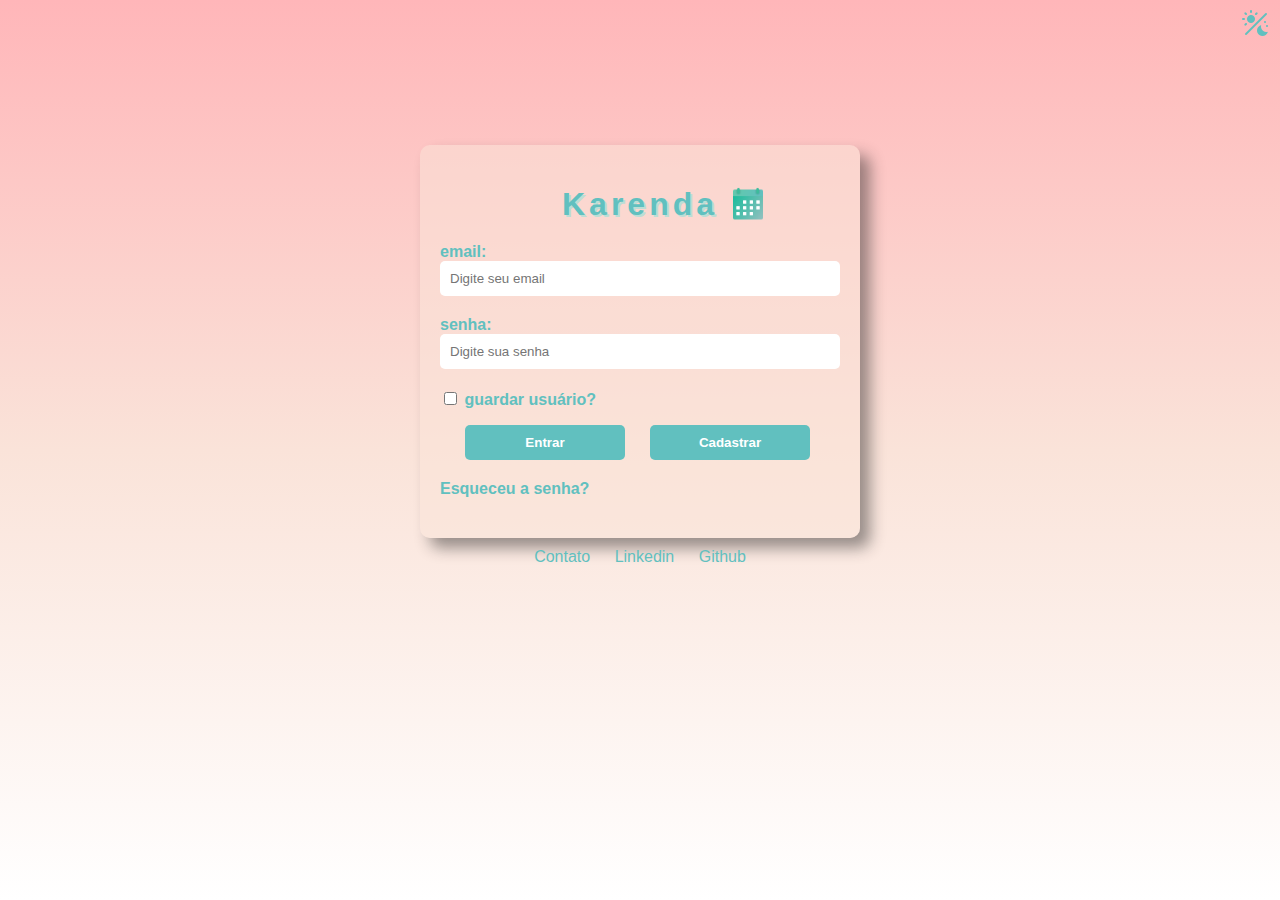
==== index.html @ 69d1fd96 "icon label id name change" ====
<!DOCTYPE html>
<html lang="pt-BR">
<head>
    <meta charset="UTF-8">
    <meta http-equiv="X-UA-Compatible" content="IE=edge">
    <meta name="viewport" content="width=device-width, initial-scale=1.0">
    <link rel="stylesheet" href="css/style.css">
    <link rel="shortcut icon" href="/pictures/calendar2.png" type="image/x-icon">
    <title>Karenda</title>
</head>
<body>
    <header>
        <label for="switch" id="lswitch">
            <a id="switch" href="#"><img src="/pictures/daynight1.png"></a>
        </label>
    </header>
    <div class="login_div">
        <h1 class="ktitle">Karenda</h1>
        <form method="get" action="#" class="form_login">
            email: <input id="iemail" type="email" placeholder="Digite seu email">
            senha: <input id="isenha" type="password" placeholder="Digite sua senha">
            <input type="checkbox" id="save-curuser">
            <label for="save-curuser">guardar usuário?</label><br>
            <input id="bentrar" type="submit" value="Entrar"><a href="cadastro.html"><input id="bcadastro" type="button" value="Cadastrar"></a>
            <a id="forgot" href="#">Esqueceu a senha?</a>
        </form>
    </div>
    <footer>
        <a href="#">Contato</a>
        <a href="https://www.linkedin.com/in/uever/">Linkedin</a>
        <a href="https://github.com/u-ever">Github</a>      
    </footer>
    <script src="js/darkmode.js"></script>
</body>
</html>
---- css/style.css ----
:root {
    --body-bg-color: linear-gradient(#FFB6B9,#FAE3D9, white);
    --body-color: #61C0BF;
    --div-bg-color: #fae3d983;
    --title-shadow-color: #BBDED6;
    --div-bg-shadow: rgba(43, 40, 40, 0.473);
    --div-bg-shadow-hover: rgba(177, 167, 167, 0.473);
    --btn-text-color: #FFFFFF;
    --btn-bg-hover-color: #cadada;
    --a-hover-color: rgba(32, 96, 170, 0.589);
    --checkbox-color: #61C0BF;
    --a-icon-color-mode: grayscale(0);
}

.dark-mode {
    --body-bg-color: linear-gradient(#261C2C,#3E2C41, #5C527F);
    --body-color: #2b2031;
    --div-bg-color: #fae3d983;
    --title-shadow-color: #cfcada;
    --div-bg-shadow: rgba(43, 40, 40, 0.473);
    --div-bg-shadow-hover: rgba(128, 120, 120, 0.473);
    --btn-text-color: #FFFFFF;
    --btn-bg-hover-color: #cfcada;
    --btn-hover-color: #2b2031;
    --a-hover-color: #cfcada;
    --checkbox-color: #cfcada;
    --a-icon-color-mode: grayscale(1);
}

html {
    margin: 0;
    padding: 0;
}

body {
    display: block;
    background-image: var(--body-bg-color);
    background-size: cover;
    background-attachment: fixed;
    font-family:'Franklin Gothic Medium', 'Arial Narrow', Arial, sans-serif;
}

header {
    border: 1px solid transparent;
}

/* Login / Cadastro
==============================================*/



.ktitle, .ktitle_cadastro{
    font-family: Verdana, Geneva, Tahoma, sans-serif;
    letter-spacing: 4px;
    text-shadow: 2px 2px var(--title-shadow-color);
    text-align: center;
    background-image: url(/pictures/calendar2.png);
    background-size: 40px;
    background-repeat: no-repeat;
    background-position: calc(100% - 20%);
}

.ktitle_cadastro{
    background-position: calc(100% - 18%);
}

.login_div, .cadastro_div {
    font-weight: 900;
    color: var(--body-color);
    background-color: var(--div-bg-color);
    box-shadow: 10px 10px 15px var(--div-bg-shadow);
    text-align: left;
    max-width: 400px;    
    padding: 20px;
    border-radius: 10px;
    margin: auto;
    margin-top: 15vh;
    overflow: hidden;
}

.login_div *, .cadastro_div * {
    margin-bottom: 20px;
    border: none;
    border-radius: 5px;
}

#iemail, #isenha, #cnome, #cemail, #ccelular, #csenha, #cempresa, #cgrupo {
    width: 100%;
    box-sizing: border-box;
    padding: 10px;
}

.login_div a, a:hover {
    color: var(--body-color);
    text-decoration: none;
}

.login_div a:hover {
    color: var(--a-hover-color);
}

#bentrar, #bcadastro, #bsalvar, #bcancelar {
    color: var(--btn-text-color);
    font-weight: bold;
    background-color: var(--body-color);
    text-align: center;
    width: 40%;
    float: left;
    padding: 10px;
    margin-left: 25px;
}

#bsalvar, #bcancelar {
    margin-top: 10px;
}

#bentrar:hover, #bcadastro:hover, #bsalvar:hover, #bcancelar:hover {
    background-color: var(--btn-bg-hover-color);
    color: var(--btn-hover-color);
}

#switch {
    float: right;
    color: var(--checkbox-color);
    filter: var(--a-icon-color-mode);
}
/* Calendar
==============================================*/

.calendar {
    background-color:var(--div-bg-color);
    box-shadow: 10px 10px 15px var(--div-bg-shadow);
    width: auto;
    height: auto;
    max-width: 700px;
    position: relative;
    padding: 20px;
    margin: auto;
    margin-top: 15vh;
    border-radius: 10px;
    text-align: center;
}

.month-indice {
    margin-bottom: 1%;
    font-size: 40px;
    color: var(--body-color);
}

.week-indice div {
    width: 85px;
    display: inline-flex;
    margin: 3px;
    color: var(--body-color);
}

.day-indice button {
    width: 85px;
    height: 85px;
    border: 0px;
    display: inline-flex;
    margin: 3px;
    color: var(--body-color);
    background-color: var(--btn-text-color);
    box-shadow: 10px 10px 15px var(--div-bg-shadow);
    font-weight: bold;
    border-radius: 5px;
}

.day-indice button:hover {
    box-shadow: 10px 10px 15px var(--div-bg-shadow-hover);
    background-color: var(--btn-bg-hover-color);
    color: var(--a-hover-color);
}


/* Footer
==============================================*/
footer {
    margin: 10px;
    text-align: center;
}

footer a {
    text-decoration: none; 
    color: var(--body-color);
    margin: 10px;
}

footer a:hover {
    text-decoration: none; 
    color: var(--a-hover-color);
}

/* responsiveness
==============================================*/

@media only screen and (max-width: 640px) {
    .ktitle, .ktitle_cadastro{
        background-image: none;
    }
    .login_div, .cadastro_div {
        box-shadow: none;
    }
    .cadastro_div {
        margin-top: 1vh;
    }
    footer a {
        display: inline-flex;
        margin-bottom: 1px;
        padding: 1px;
    }
}
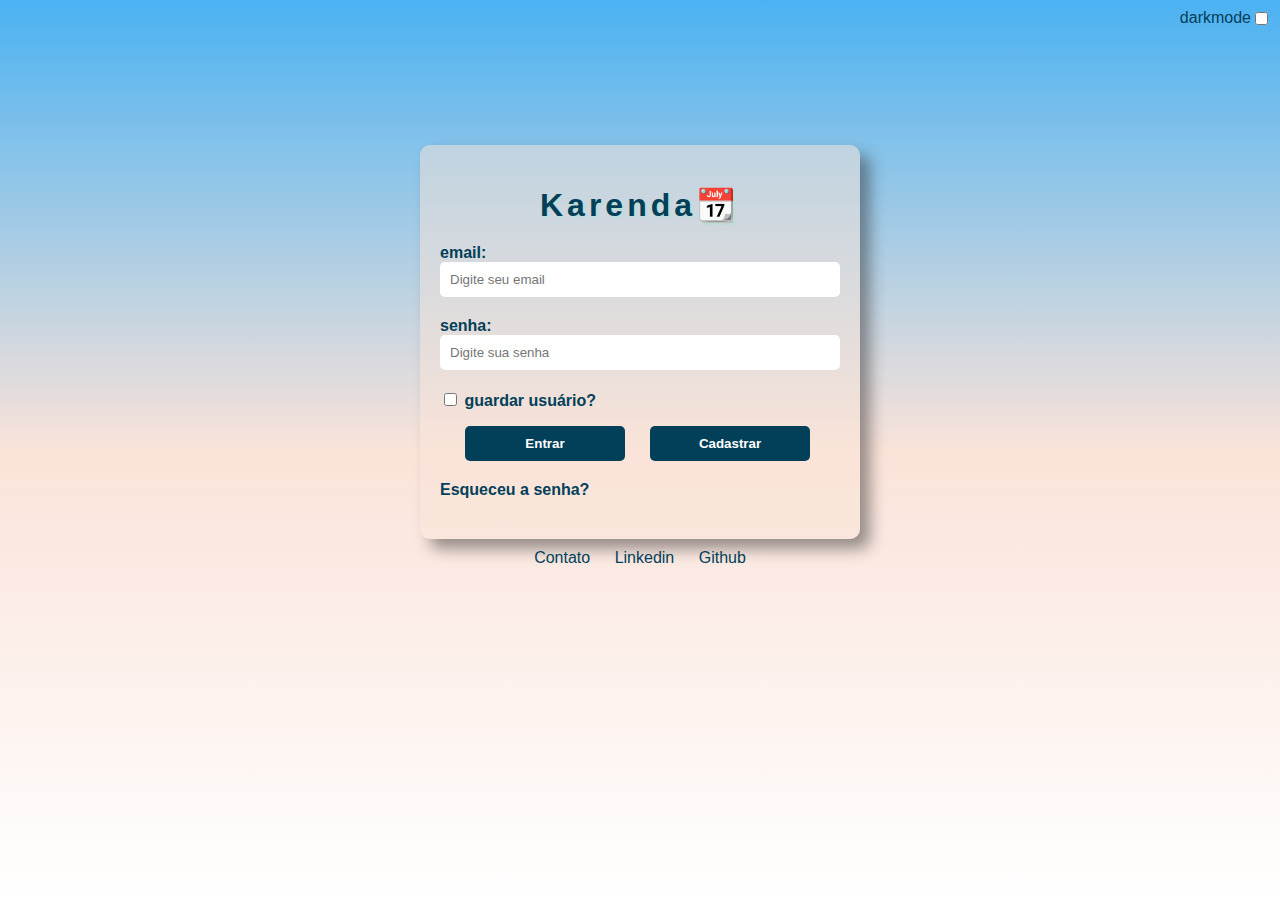
==== commit 32c23c13: "darkmode checkbox and icon h1" ====
--- a/index.html
+++ b/index.html
@@ -9,10 +9,9 @@
     <title>Karenda</title>
 </head>
 <body>
-    <header>
-        <label for="switch" id="lswitch">
-            <a id="switch" href="#"><img src="/pictures/daynight1.png"></a>
-        </label>
+    <header>          
+        <input id="switch" type= "checkbox"> 
+        <label for="switch" id="lswitch">darkmode</label>  
     </header>
     <div class="login_div">
         <h1 class="ktitle">Karenda</h1>
--- a/css/style.css
+++ b/css/style.css
@@ -1,19 +1,18 @@
 :root {
-    --body-bg-color: linear-gradient(#FFB6B9,#FAE3D9, white);
-    --body-color: #61C0BF;
+    --body-bg-color: linear-gradient(#4BB2F2,#FAE3D9, white);
+    --body-color: #024059;
     --div-bg-color: #fae3d983;
     --title-shadow-color: #BBDED6;
     --div-bg-shadow: rgba(43, 40, 40, 0.473);
     --div-bg-shadow-hover: rgba(177, 167, 167, 0.473);
     --btn-text-color: #FFFFFF;
-    --btn-bg-hover-color: #cadada;
+    --btn-bg-hover-color: #FFFFFF;
     --a-hover-color: rgba(32, 96, 170, 0.589);
-    --checkbox-color: #61C0BF;
-    --a-icon-color-mode: grayscale(0);
+    --ck-darkmode-color: #024059;
 }
 
 .dark-mode {
-    --body-bg-color: linear-gradient(#261C2C,#3E2C41, #5C527F);
+    --body-bg-color: linear-gradient(#261C2C,#67526b, #70678f);
     --body-color: #2b2031;
     --div-bg-color: #fae3d983;
     --title-shadow-color: #cfcada;
@@ -23,8 +22,7 @@
     --btn-bg-hover-color: #cfcada;
     --btn-hover-color: #2b2031;
     --a-hover-color: #cfcada;
-    --checkbox-color: #cfcada;
-    --a-icon-color-mode: grayscale(1);
+    --ck-darkmode-color: #cfcada;
 }
 
 html {
@@ -44,6 +42,7 @@
     border: 1px solid transparent;
 }
 
+
 /* Login / Cadastro
 ==============================================*/
 
@@ -53,11 +52,15 @@
     font-family: Verdana, Geneva, Tahoma, sans-serif;
     letter-spacing: 4px;
     text-shadow: 2px 2px var(--title-shadow-color);
-    text-align: center;
-    background-image: url(/pictures/calendar2.png);
+    text-align: center;/*
+    background-image: url(/assets/calendar2.png);
     background-size: 40px;
     background-repeat: no-repeat;
-    background-position: calc(100% - 20%);
+    background-position: calc(100% - 20%);*/
+}
+
+h1::after{
+    content: '\1F4C6';
 }
 
 .ktitle_cadastro{
@@ -119,10 +122,9 @@
     color: var(--btn-hover-color);
 }
 
-#switch {
+#switch, #lswitch {
     float: right;
-    color: var(--checkbox-color);
-    filter: var(--a-icon-color-mode);
+    color: var(--ck-darkmode-color);
 }
 /* Calendar
 ==============================================*/
@@ -130,7 +132,6 @@
 .calendar {
     background-color:var(--div-bg-color);
     box-shadow: 10px 10px 15px var(--div-bg-shadow);
-    width: auto;
     height: auto;
     max-width: 700px;
     position: relative;
@@ -169,8 +170,8 @@
 
 .day-indice button:hover {
     box-shadow: 10px 10px 15px var(--div-bg-shadow-hover);
-    background-color: var(--btn-bg-hover-color);
-    color: var(--a-hover-color);
+    background-color: var(--div-bg-shadow-hover);
+    color: var(--btn-text-color);
 }
 
 
@@ -203,11 +204,31 @@
         box-shadow: none;
     }
     .cadastro_div {
-        margin-top: 1vh;
+        margin-top: 5vh;
     }
     footer a {
         display: inline-flex;
         margin-bottom: 1px;
         padding: 1px;
     }
+    /*calendar*/
+    .calendar {
+        max-width: 300px;
+        margin-top: 5vh;
+    }
+    
+    .month-indice {
+        font-size: 30px;
+    }
+    
+    .week-indice div {
+        width: 35px;
+        margin: 1px;
+    }
+    
+    .day-indice button {
+        width: 35px;
+        height: 35px;
+        margin: 1px;
+    }
 } 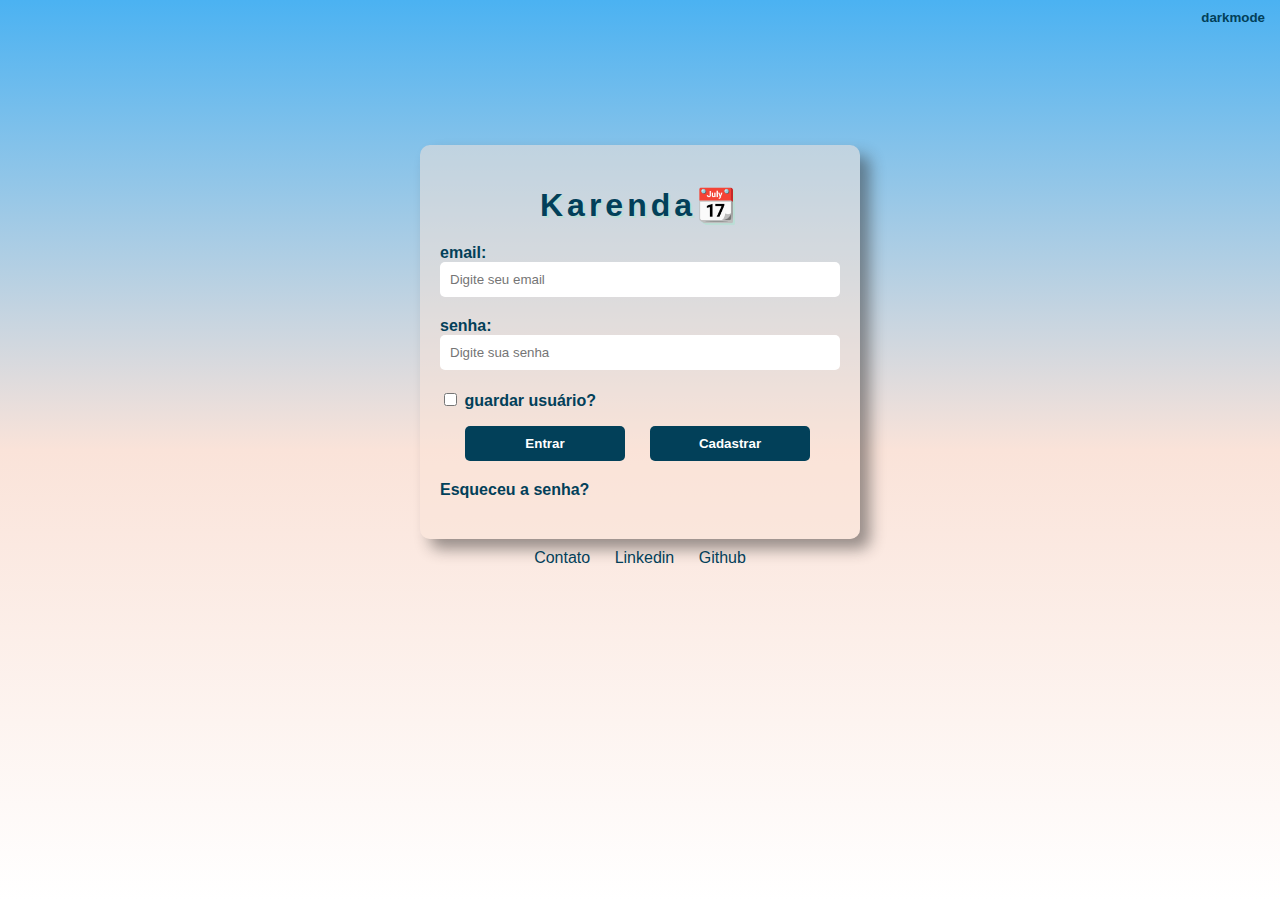
==== commit 2f80f9a6: "btn and local storage" ====
--- a/index.html
+++ b/index.html
@@ -10,8 +10,7 @@
 </head>
 <body>
     <header>          
-        <input id="switch" type= "checkbox"> 
-        <label for="switch" id="lswitch">darkmode</label>  
+        <input id="switch-light" type= "button" value="darkmode"> 
     </header>
     <div class="login_div">
         <h1 class="ktitle">Karenda</h1>
--- a/css/style.css
+++ b/css/style.css
@@ -122,9 +122,12 @@
     color: var(--btn-hover-color);
 }
 
-#switch, #lswitch {
+#switch-light, #switch-dark {
     float: right;
     color: var(--ck-darkmode-color);
+    border: none;
+    background-color: transparent;
+    font-weight: 600;
 }
 /* Calendar
 ==============================================*/
@@ -155,7 +158,8 @@
     color: var(--body-color);
 }
 
-.day-indice button {
+.day-indice div {
+    padding: 1px;
     width: 85px;
     height: 85px;
     border: 0px;
@@ -168,7 +172,7 @@
     border-radius: 5px;
 }
 
-.day-indice button:hover {
+.day-indice div:hover {
     box-shadow: 10px 10px 15px var(--div-bg-shadow-hover);
     background-color: var(--div-bg-shadow-hover);
     color: var(--btn-text-color);
@@ -226,7 +230,7 @@
         margin: 1px;
     }
     
-    .day-indice button {
+    .day-indice div {
         width: 35px;
         height: 35px;
         margin: 1px;
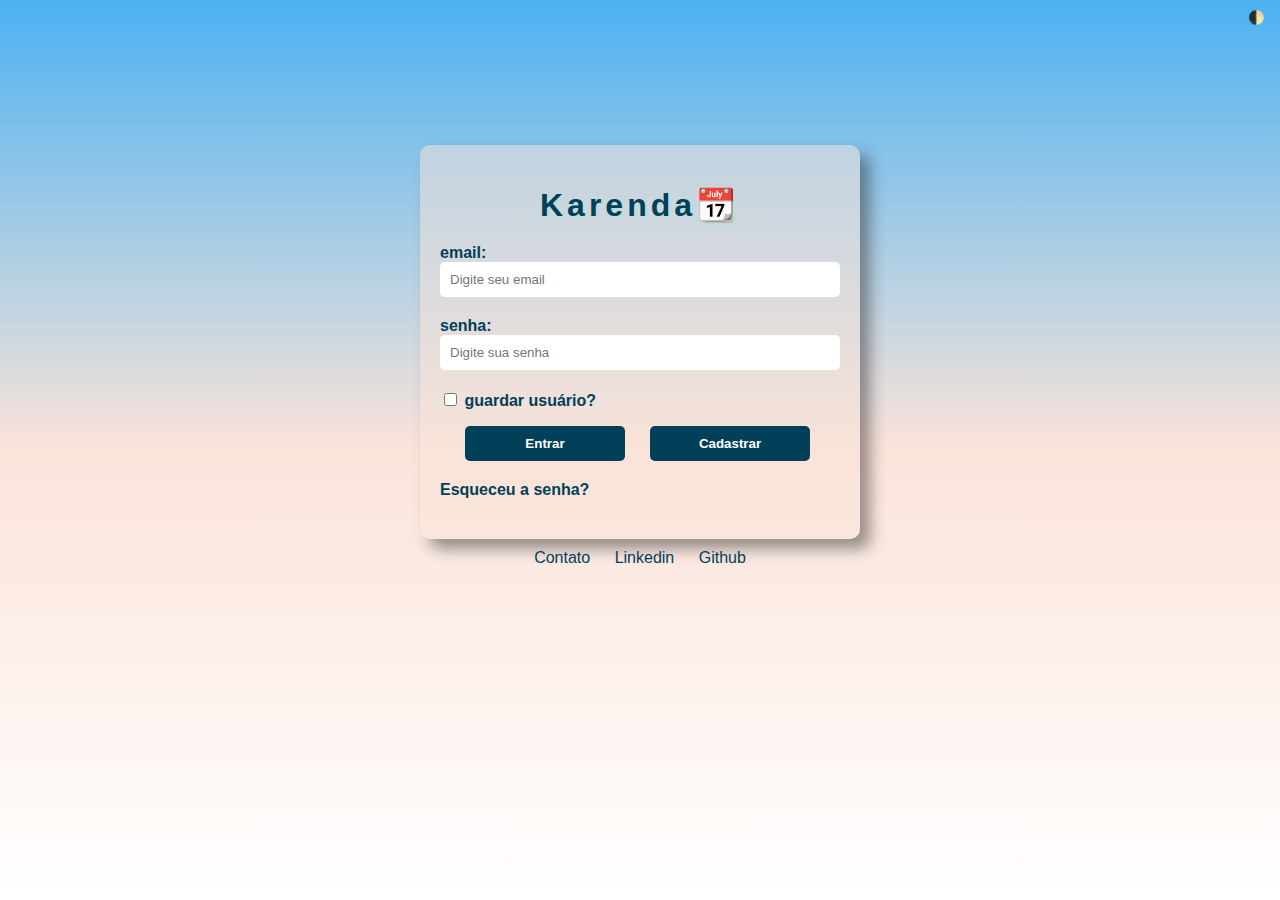
==== commit d1ebe157: "icon theme" ====
--- a/index.html
+++ b/index.html
@@ -10,7 +10,7 @@
 </head>
 <body>
     <header>          
-        <input id="switch-light" type= "button" value="darkmode"> 
+        <input id="switch-dark" type= "button" value="&#127763"> 
     </header>
     <div class="login_div">
         <h1 class="ktitle">Karenda</h1>
--- a/css/style.css
+++ b/css/style.css
@@ -122,7 +122,7 @@
     color: var(--btn-hover-color);
 }
 
-#switch-light, #switch-dark {
+#switch-dark {
     float: right;
     color: var(--ck-darkmode-color);
     border: none;
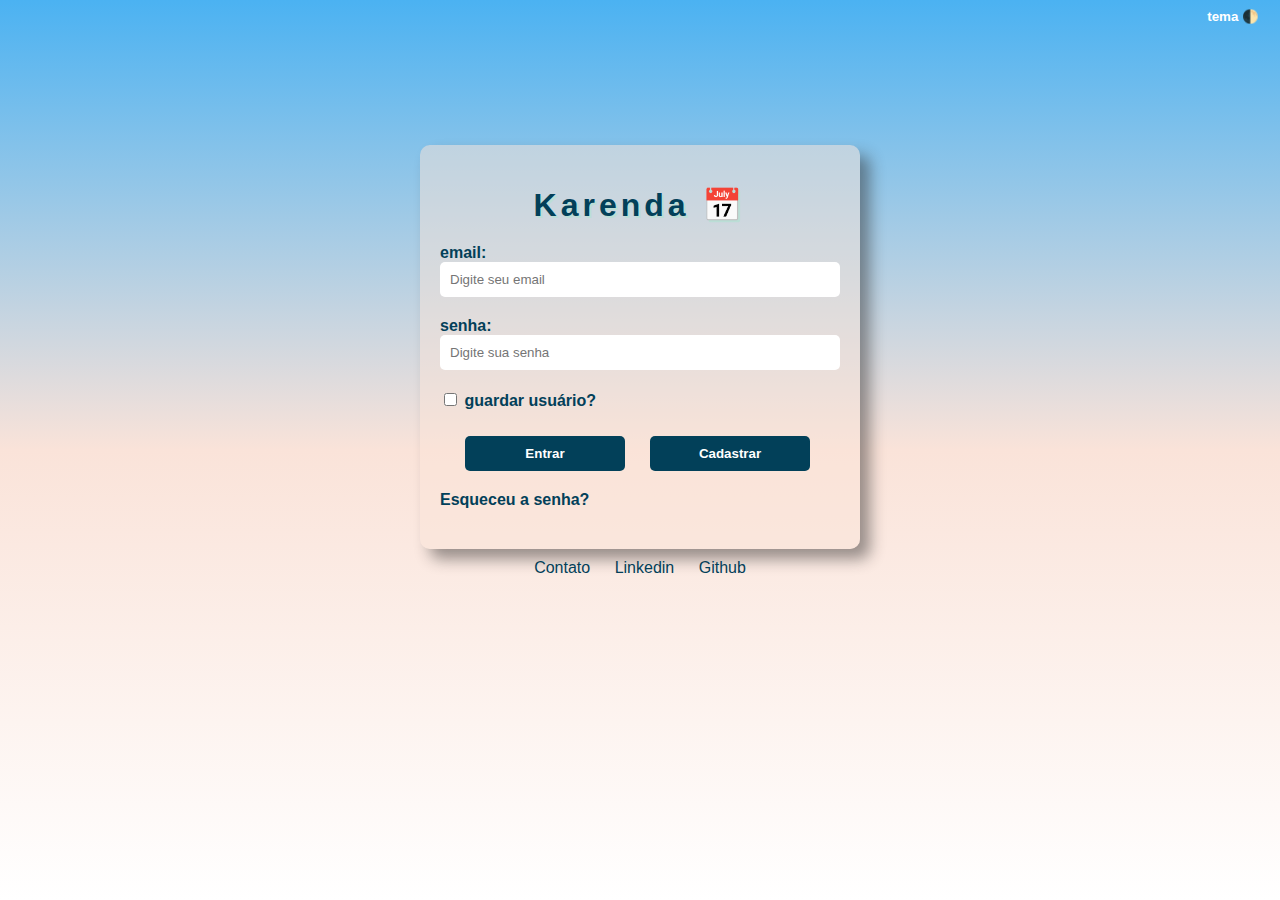
==== commit b7a6d505: "favicon" ====
--- a/index.html
+++ b/index.html
@@ -5,15 +5,15 @@
     <meta http-equiv="X-UA-Compatible" content="IE=edge">
     <meta name="viewport" content="width=device-width, initial-scale=1.0">
     <link rel="stylesheet" href="css/style.css">
-    <link rel="shortcut icon" href="/pictures/calendar2.png" type="image/x-icon">
+    <link rel="shortcut icon" href="./assets/favicon.ico" type="image/ico">
     <title>Karenda</title>
 </head>
 <body>
     <header>          
-        <input id="switch-dark" type= "button" value="&#127763"> 
+        <input id="switch-dark" type= "button" value="tema &#127763"> 
     </header>
     <div class="login_div">
-        <h1 class="ktitle">Karenda</h1>
+        <h1 class="ktitle">Karenda </h1>
         <form method="get" action="#" class="form_login">
             email: <input id="iemail" type="email" placeholder="Digite seu email">
             senha: <input id="isenha" type="password" placeholder="Digite sua senha">
--- a/css/style.css
+++ b/css/style.css
@@ -1,6 +1,7 @@
 :root {
     --body-bg-color: linear-gradient(#4BB2F2,#FAE3D9, white);
     --body-color: #024059;
+    --header-color: #FFFFFF;
     --div-bg-color: #fae3d983;
     --title-shadow-color: #BBDED6;
     --div-bg-shadow: rgba(43, 40, 40, 0.473);
@@ -8,12 +9,12 @@
     --btn-text-color: #FFFFFF;
     --btn-bg-hover-color: #FFFFFF;
     --a-hover-color: rgba(32, 96, 170, 0.589);
-    --ck-darkmode-color: #024059;
 }
 
 .dark-mode {
     --body-bg-color: linear-gradient(#261C2C,#67526b, #70678f);
-    --body-color: #2b2031;
+    --body-color: #211925;
+    --header-color: #cfcada;
     --div-bg-color: #fae3d983;
     --title-shadow-color: #cfcada;
     --div-bg-shadow: rgba(43, 40, 40, 0.473);
@@ -22,7 +23,6 @@
     --btn-bg-hover-color: #cfcada;
     --btn-hover-color: #2b2031;
     --a-hover-color: #cfcada;
-    --ck-darkmode-color: #cfcada;
 }
 
 html {
@@ -42,13 +42,33 @@
     border: 1px solid transparent;
 }
 
+/*header
+==============================================*/
+header a {
+    text-decoration: none; 
+    color: var(--header-color);
+    margin: 10px;
+}
+
+header a:hover {
+    text-decoration: none; 
+    color: var(--a-hover-color);
+}
+
+#switch-dark {
+    float: right;
+    color: var(--header-color);
+    border: none;
+    background-color: transparent;
+    padding: 0px;
+    margin: 0px;
+    width: 6%;
+}
 
 /* Login / Cadastro
 ==============================================*/
 
-
-
-.ktitle, .ktitle_cadastro{
+.ktitle, .ktitle_cadastro, .perfil_name {
     font-family: Verdana, Geneva, Tahoma, sans-serif;
     letter-spacing: 4px;
     text-shadow: 2px 2px var(--title-shadow-color);
@@ -60,14 +80,14 @@
 }
 
 h1::after{
-    content: '\1F4C6';
-}
-
-.ktitle_cadastro{
+    content: '\1F4C5';
+}
+
+.ktitle_cadastro {
     background-position: calc(100% - 18%);
 }
 
-.login_div, .cadastro_div {
+.login_div, .cadastro_div, .perfil_div {
     font-weight: 900;
     color: var(--body-color);
     background-color: var(--div-bg-color);
@@ -81,13 +101,13 @@
     overflow: hidden;
 }
 
-.login_div *, .cadastro_div * {
+.login_div *, .cadastro_div *, .perfil_div * {
     margin-bottom: 20px;
     border: none;
     border-radius: 5px;
 }
 
-#iemail, #isenha, #cnome, #cemail, #ccelular, #csenha, #cempresa, #cgrupo {
+input[type="text"], input[type="email"], input[type="tel"], input[type="password"], select {
     width: 100%;
     box-sizing: border-box;
     padding: 10px;
@@ -102,7 +122,7 @@
     color: var(--a-hover-color);
 }
 
-#bentrar, #bcadastro, #bsalvar, #bcancelar {
+input[type=button], input[type=submit] {
     color: var(--btn-text-color);
     font-weight: bold;
     background-color: var(--body-color);
@@ -111,9 +131,6 @@
     float: left;
     padding: 10px;
     margin-left: 25px;
-}
-
-#bsalvar, #bcancelar {
     margin-top: 10px;
 }
 
@@ -122,13 +139,6 @@
     color: var(--btn-hover-color);
 }
 
-#switch-dark {
-    float: right;
-    color: var(--ck-darkmode-color);
-    border: none;
-    background-color: transparent;
-    font-weight: 600;
-}
 /* Calendar
 ==============================================*/
 
@@ -145,6 +155,22 @@
     text-align: center;
 }
 
+#prev_month, #next_month {
+    color: var(--body-color);
+    cursor: pointer;
+    line-height: 0.6em;
+    font-size: 2em;
+    user-select: none;
+}
+
+#next_month {
+    float: right;
+}
+
+#prev_month {
+    float: left;
+}
+
 .month-indice {
     margin-bottom: 1%;
     font-size: 40px;
@@ -152,10 +178,14 @@
 }
 
 .week-indice div {
+    padding: 1px;
     width: 85px;
+    border: 0px;
     display: inline-flex;
     margin: 3px;
     color: var(--body-color);
+    font-weight: bold;
+    border-radius: 5px;
 }
 
 .day-indice div {
@@ -201,14 +231,25 @@
 ==============================================*/
 
 @media only screen and (max-width: 640px) {
-    .ktitle, .ktitle_cadastro{
+    /* header */
+    #switch-dark {
+        float: right;
+        color: var(--header-color);
+        border: none;
+        background-color: transparent;
+        padding: 0px;
+        margin: 0px;
+        width: 20%;
+    }
+    .ktitle, .ktitle_cadastro, .perfil_name{
         background-image: none;
-    }
-    .login_div, .cadastro_div {
+        margin-top: 2vh;
+    }
+    .login_div, .cadastro_div, .perfil_div {
         box-shadow: none;
     }
-    .cadastro_div {
-        margin-top: 5vh;
+    .cadastro_div, .perfil_div {
+        margin-top: 4vh;
     }
     footer a {
         display: inline-flex;
@@ -223,6 +264,11 @@
     
     .month-indice {
         font-size: 30px;
+    }
+
+    #prev_month, #next_month {
+        font-size: 1.8em;
+        margin-top: 0em;
     }
     
     .week-indice div {
@@ -235,4 +281,4 @@
         height: 35px;
         margin: 1px;
     }
-} +}